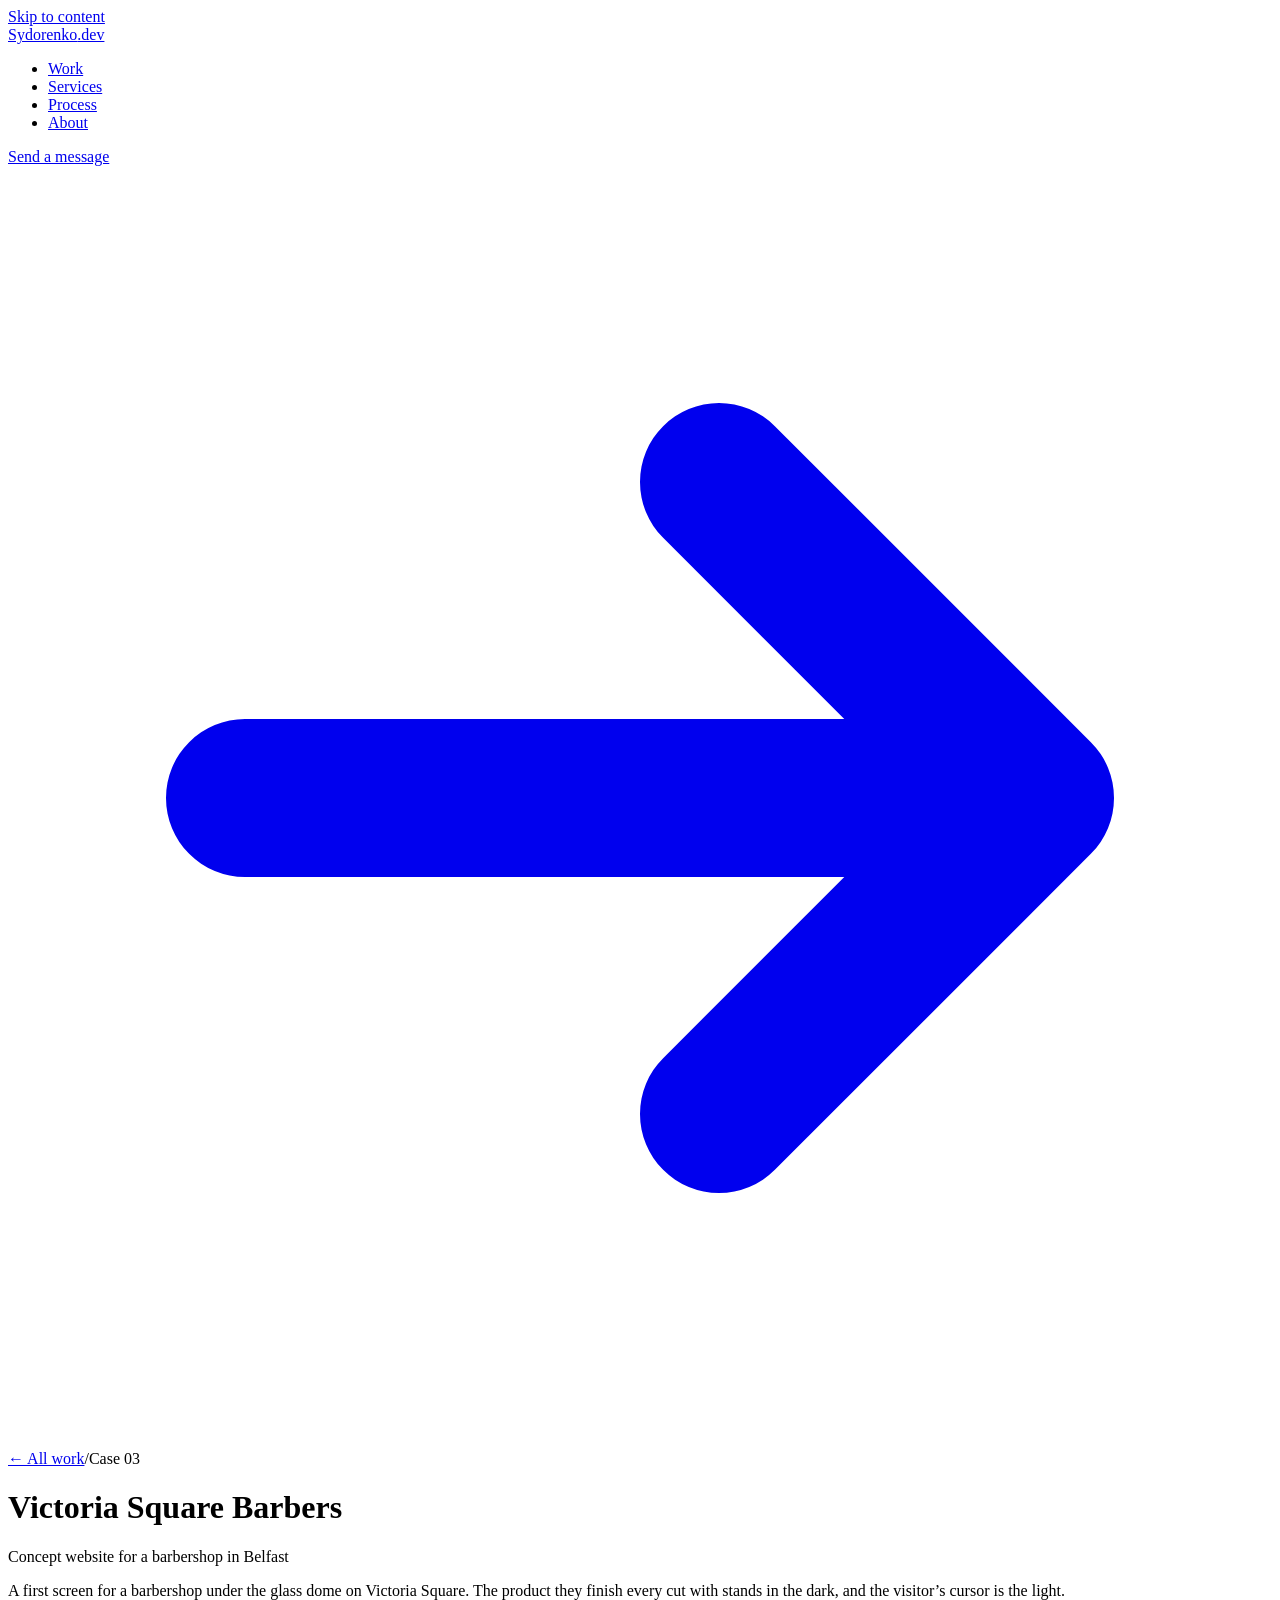
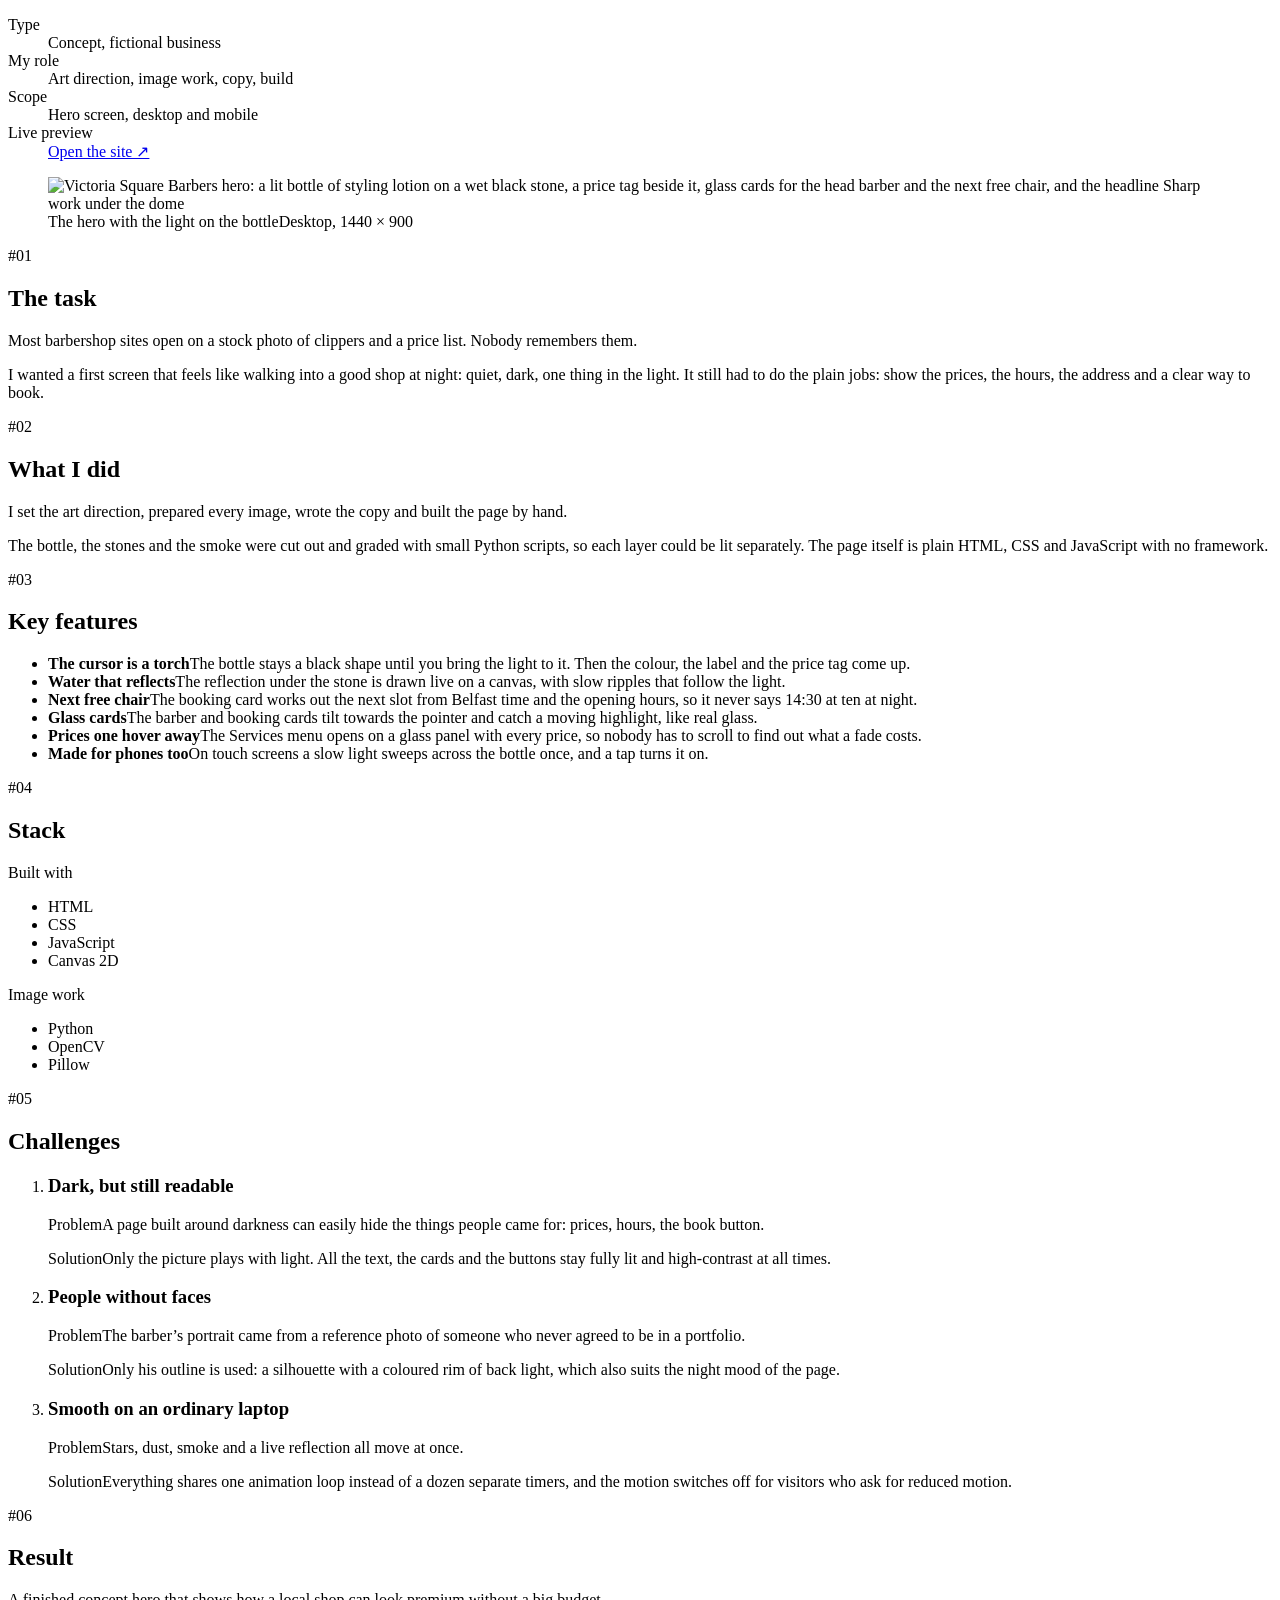
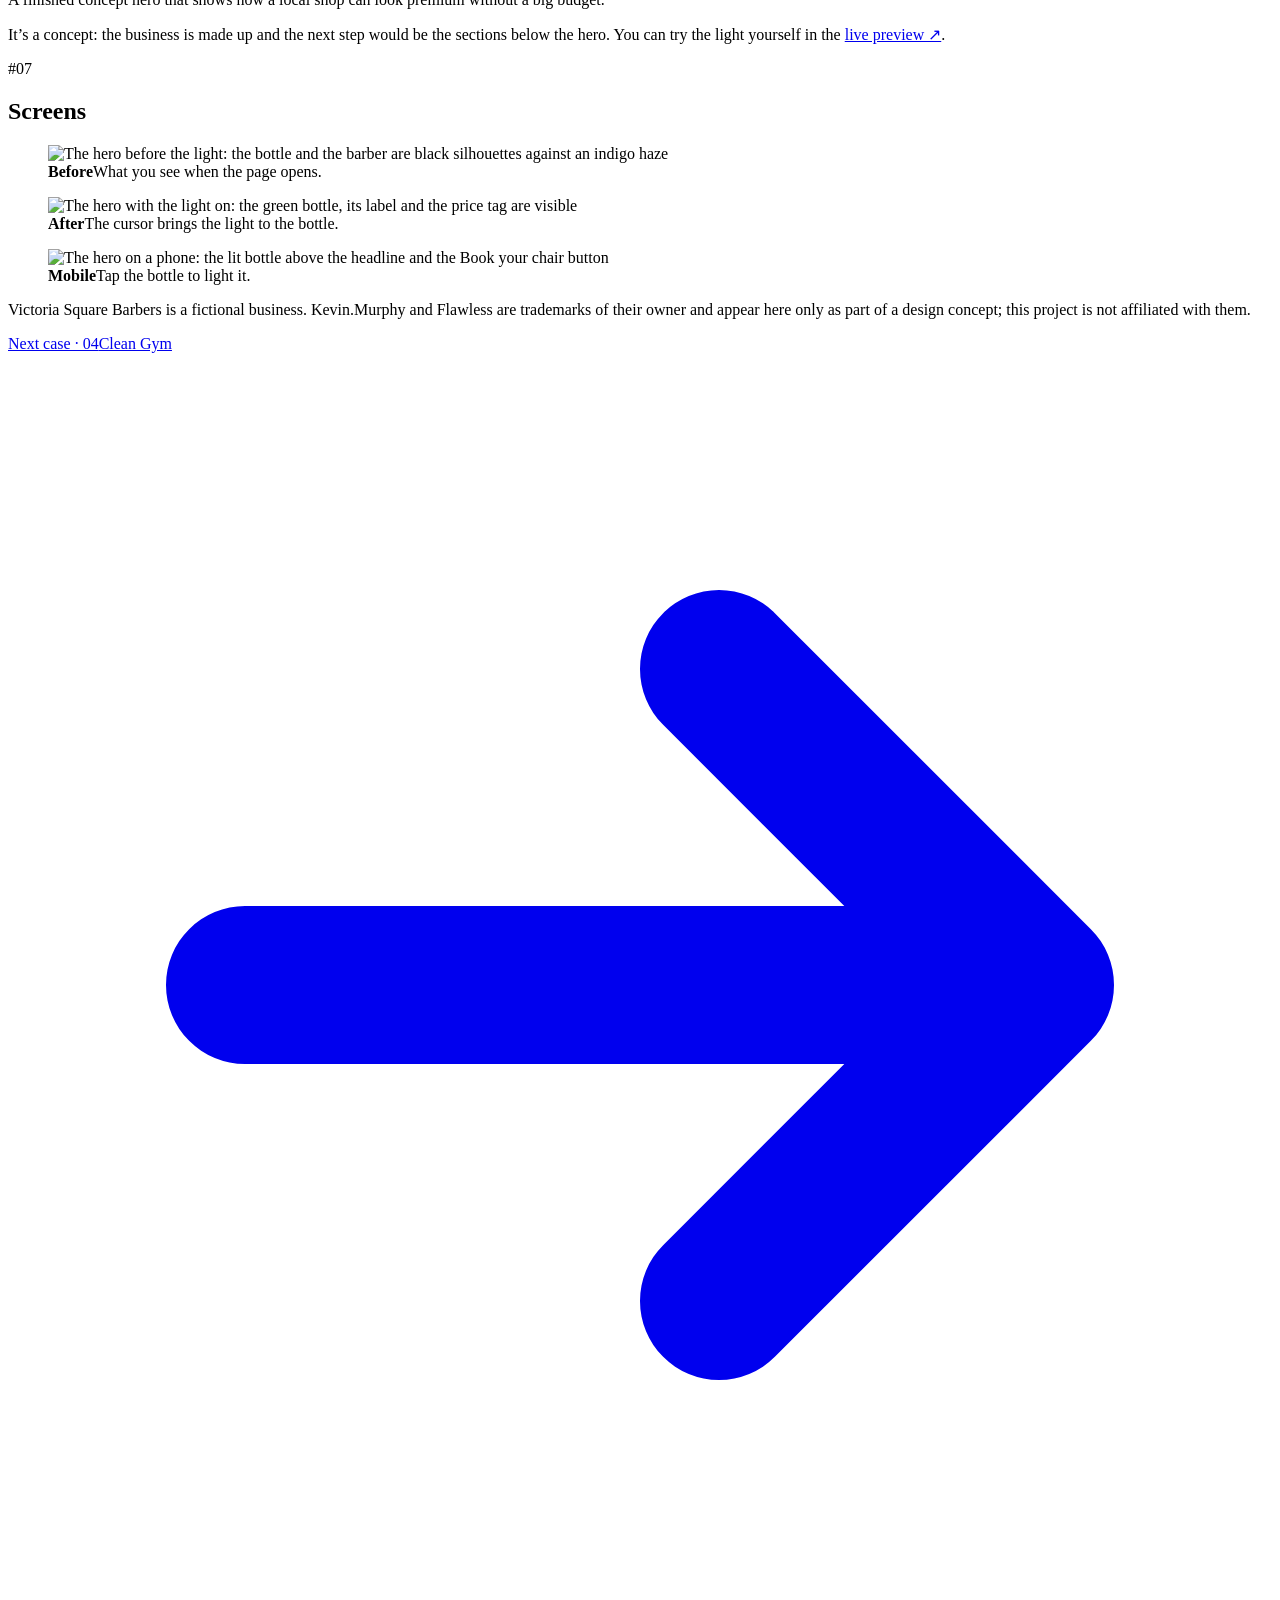
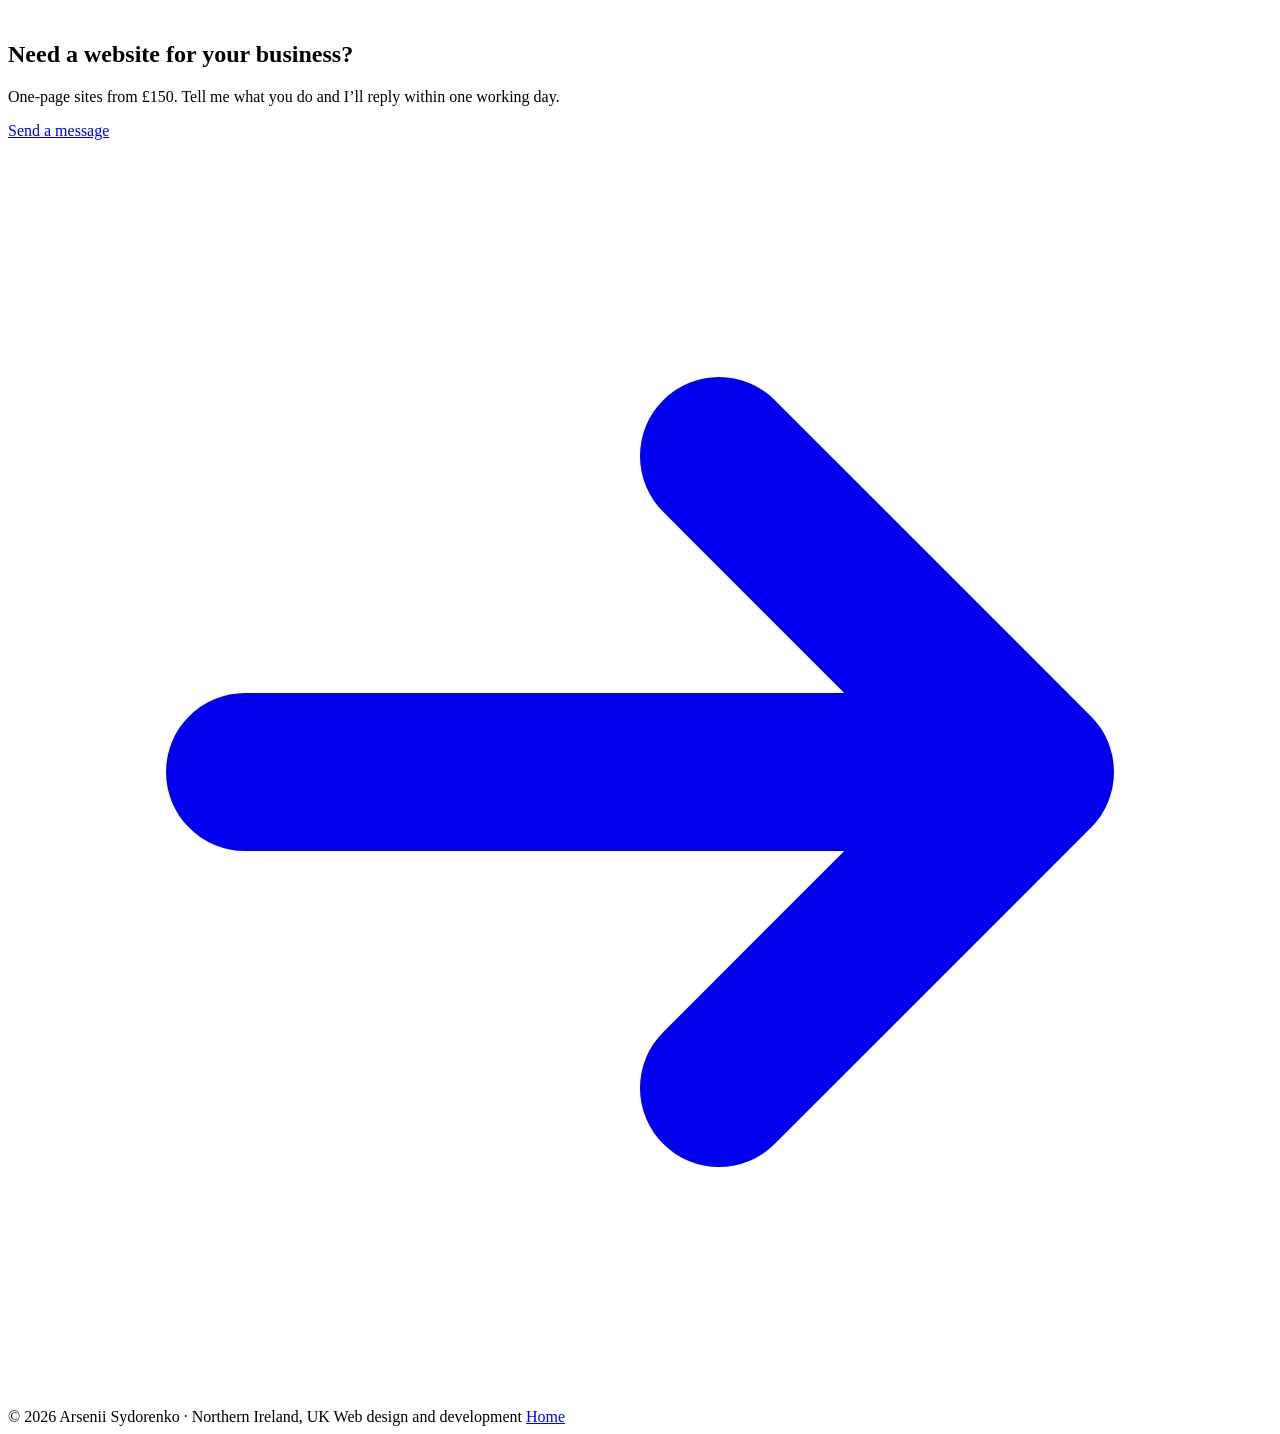
==== site/work/barbershop.html @ 32b09e99 "Initial commit" ====
<!DOCTYPE html>
<html lang="en-GB">
<head>
<meta charset="utf-8">
<meta name="viewport" content="width=device-width, initial-scale=1">
<title>Victoria Square Barbers: concept website | Arsenii Sydorenko</title>
<meta name="description" content="Case study: a concept hero screen for a barbershop on Victoria Square, Belfast. The product sits in the dark until your cursor lights it, with a live water reflection and glass booking cards.">
<link rel="canonical" href="https://sydorenkodev.co.uk/work/barbershop">
<meta property="og:type" content="article">
<meta property="og:site_name" content="Arsenii Sydorenko">
<meta property="og:title" content="Victoria Square Barbers: case study">
<meta property="og:description" content="A concept hero screen for a Belfast barbershop: a bottle in the dark that your cursor lights up.">
<meta property="og:url" content="https://sydorenkodev.co.uk/work/barbershop">
<meta property="og:image" content="https://sydorenkodev.co.uk/assets/img/barbershop-hero.webp">
<meta name="twitter:card" content="summary_large_image">
<meta name="theme-color" content="#09090C">
<link rel="icon" href="/favicon.svg" type="image/svg+xml">
<link rel="apple-touch-icon" href="/apple-touch-icon.png">
<link rel="preload" href="/assets/fonts/inter-tight-latin-wght-normal.woff2" as="font" type="font/woff2" crossorigin>
<link rel="stylesheet" href="/assets/css/style.css?v=3">
<script>if('IntersectionObserver' in window&&!matchMedia('(prefers-reduced-motion: reduce)').matches)document.documentElement.classList.add('js')</script>
</head>
<body class="theme-bb">
<a class="skip" href="#main">Skip to content</a>

<div class="shell">
  <header class="hero-card case-hero">
    <div class="hero-inner">
      <nav class="nav" aria-label="Main">
        <a class="brand" href="/">Sydorenko<span>.dev</span></a>
        <div class="nav-r">
          <ul>
            <li><a href="/#work">Work</a></li>
            <li><a href="/#services">Services</a></li>
            <li><a href="/#process">Process</a></li>
            <li><a href="/#about">About</a></li>
          </ul>
          <a class="btn btn-light btn-sm" href="/#contact">Send a message <span class="ic"><svg viewBox="0 0 16 16" fill="none" stroke="currentColor" stroke-width="2" stroke-linecap="round" stroke-linejoin="round" aria-hidden="true"><path d="M3 8h10M9 4l4 4-4 4"/></svg></span></a>
        </div>
      </nav>
      <p class="crumbs"><a href="/#work">← All work</a><span>/</span><span>Case 03</span></p>
      <h1 class="case-title" id="main">Victoria Square Barbers</h1>
      <p class="case-sub">Concept website for a barbershop in Belfast</p>
      <p class="case-lede">A first screen for a barbershop under the glass dome on Victoria Square. The product they finish every cut with stands in the dark, and the visitor’s cursor is the light.</p>
      <dl class="case-facts">
        <div><dt>Type</dt><dd>Concept, fictional business</dd></div>
        <div><dt>My role</dt><dd>Art direction, image work, copy, build</dd></div>
        <div><dt>Scope</dt><dd>Hero screen, desktop and mobile</dd></div>
        <div><dt>Live preview</dt><dd><a href="/demo/barbershop/" target="_blank" rel="noopener">Open the site ↗</a></dd></div>
      </dl>
    </div>
  </header>
</div>

<figure class="hero-media">
  <div class="frame-m"><img src="/assets/img/barbershop-hero.webp" width="1440" height="900" alt="Victoria Square Barbers hero: a lit bottle of styling lotion on a wet black stone, a price tag beside it, glass cards for the head barber and the next free chair, and the headline Sharp work under the dome" fetchpriority="high"></div>
  <figcaption><span>The hero with the light on the bottle</span><span>Desktop, 1440 × 900</span></figcaption>
</figure>

<main>
  <div class="wrap">
    <section class="chapter rv" aria-labelledby="c1">
      <header><span class="num">#01</span><h2 id="c1">The task</h2></header>
      <div class="body">
        <p class="lead">Most barbershop sites open on a stock photo of clippers and a price list. Nobody remembers them.</p>
        <p>I wanted a first screen that feels like walking into a good shop at night: quiet, dark, one thing in the light. It still had to do the plain jobs: show the prices, the hours, the address and a clear way to book.</p>
      </div>
    </section>
    <section class="chapter rv" aria-labelledby="c2">
      <header><span class="num">#02</span><h2 id="c2">What I did</h2></header>
      <div class="body">
        <p class="lead">I set the art direction, prepared every image, wrote the copy and built the page by hand.</p>
        <p>The bottle, the stones and the smoke were cut out and graded with small Python scripts, so each layer could be lit separately. The page itself is plain HTML, CSS and JavaScript with no framework.</p>
      </div>
    </section>
    <section class="chapter rv" aria-labelledby="c3">
      <header><span class="num">#03</span><h2 id="c3">Key features</h2></header>
      <div class="body">
        <ul class="feat">
          <li><b>The cursor is a torch</b>The bottle stays a black shape until you bring the light to it. Then the colour, the label and the price tag come up.</li>
          <li><b>Water that reflects</b>The reflection under the stone is drawn live on a canvas, with slow ripples that follow the light.</li>
          <li><b>Next free chair</b>The booking card works out the next slot from Belfast time and the opening hours, so it never says 14:30 at ten at night.</li>
          <li><b>Glass cards</b>The barber and booking cards tilt towards the pointer and catch a moving highlight, like real glass.</li>
          <li><b>Prices one hover away</b>The Services menu opens on a glass panel with every price, so nobody has to scroll to find out what a fade costs.</li>
          <li><b>Made for phones too</b>On touch screens a slow light sweeps across the bottle once, and a tap turns it on.</li>
        </ul>
      </div>
    </section>
    <section class="chapter rv" aria-labelledby="c4">
      <header><span class="num">#04</span><h2 id="c4">Stack</h2></header>
      <div class="body">
        <div class="stack-group"><span class="lbl">Built with</span><ul class="stack"><li>HTML</li><li>CSS</li><li>JavaScript</li><li>Canvas 2D</li></ul></div>
        <div class="stack-group"><span class="lbl">Image work</span><ul class="stack"><li>Python</li><li>OpenCV</li><li>Pillow</li></ul></div>
      </div>
    </section>
    <section class="chapter rv" aria-labelledby="c5">
      <header><span class="num">#05</span><h2 id="c5">Challenges</h2></header>
      <div class="body">
        <ol class="probs">
          <li class="prob"><h3>Dark, but still readable</h3><p class="row"><span class="lbl">Problem</span><span>A page built around darkness can easily hide the things people came for: prices, hours, the book button.</span></p><p class="row sol"><span class="lbl">Solution</span><span>Only the picture plays with light. All the text, the cards and the buttons stay fully lit and high-contrast at all times.</span></p></li>
          <li class="prob"><h3>People without faces</h3><p class="row"><span class="lbl">Problem</span><span>The barber’s portrait came from a reference photo of someone who never agreed to be in a portfolio.</span></p><p class="row sol"><span class="lbl">Solution</span><span>Only his outline is used: a silhouette with a coloured rim of back light, which also suits the night mood of the page.</span></p></li>
          <li class="prob"><h3>Smooth on an ordinary laptop</h3><p class="row"><span class="lbl">Problem</span><span>Stars, dust, smoke and a live reflection all move at once.</span></p><p class="row sol"><span class="lbl">Solution</span><span>Everything shares one animation loop instead of a dozen separate timers, and the motion switches off for visitors who ask for reduced motion.</span></p></li>
        </ol>
      </div>
    </section>
    <section class="chapter rv" aria-labelledby="c6">
      <header><span class="num">#06</span><h2 id="c6">Result</h2></header>
      <div class="body">
        <p class="result">A finished concept hero that shows how a local shop can look premium without a big budget.</p>
        <p>It’s a concept: the business is made up and the next step would be the sections below the hero. You can try the light yourself in the <a href="/demo/barbershop/" target="_blank" rel="noopener">live preview ↗</a>.</p>
      </div>
    </section>
    <section class="chapter rv" aria-labelledby="c7">
      <header><span class="num">#07</span><h2 id="c7">Screens</h2></header>
      <div class="body">
        <div class="gallery">
          <figure class="g-half"><div class="g-frame"><img src="/assets/img/barbershop-dark.webp" width="1440" height="900" alt="The hero before the light: the bottle and the barber are black silhouettes against an indigo haze" loading="lazy" decoding="async"></div><figcaption><b>Before</b>What you see when the page opens.</figcaption></figure>
          <figure class="g-half"><div class="g-frame"><img src="/assets/img/barbershop-hero.webp" width="1440" height="900" alt="The hero with the light on: the green bottle, its label and the price tag are visible" loading="lazy" decoding="async"></div><figcaption><b>After</b>The cursor brings the light to the bottle.</figcaption></figure>
          <figure class="g-quarter tall"><div class="g-frame"><img src="/assets/img/barbershop-mobile.webp" width="390" height="844" alt="The hero on a phone: the lit bottle above the headline and the Book your chair button" loading="lazy" decoding="async"></div><figcaption><b>Mobile</b>Tap the bottle to light it.</figcaption></figure>
        </div>
        <p class="credit">Victoria Square Barbers is a fictional business. Kevin.Murphy and Flawless are trademarks of their owner and appear here only as part of a design concept; this project is not affiliated with them.</p>
      </div>
    </section>

    <nav class="next" aria-label="Next case">
      <a href="/work/clean-gym"><span><span class="k">Next case · 04</span><span class="t">Clean Gym</span></span><span class="ic"><svg viewBox="0 0 16 16" fill="none" stroke="currentColor" stroke-width="2" stroke-linecap="round" stroke-linejoin="round" aria-hidden="true"><path d="M3 8h10M9 4l4 4-4 4"/></svg></span></a>
    </nav>
  </div>

  <section class="cta wrap" aria-labelledby="cta-h">
    <div class="cta-card">
      <div><h2 id="cta-h">Need a website for your business?</h2><p>One-page sites from £150. Tell me what you do and I’ll reply within one working day.</p></div>
      <a class="btn btn-light" href="/#contact">Send a message <span class="ic"><svg viewBox="0 0 16 16" fill="none" stroke="currentColor" stroke-width="2" stroke-linecap="round" stroke-linejoin="round" aria-hidden="true"><path d="M3 8h10M9 4l4 4-4 4"/></svg></span></a>
    </div>
  </section>
</main>

<footer class="footer">
  <div class="wrap">
    <span>© <span data-year>2026</span> Arsenii Sydorenko · Northern Ireland, UK</span>
    <span>Web design and development</span>
    <a href="/">Home</a>
  </div>
</footer>

<script src="/assets/js/main.js" defer></script>
</body>
</html>
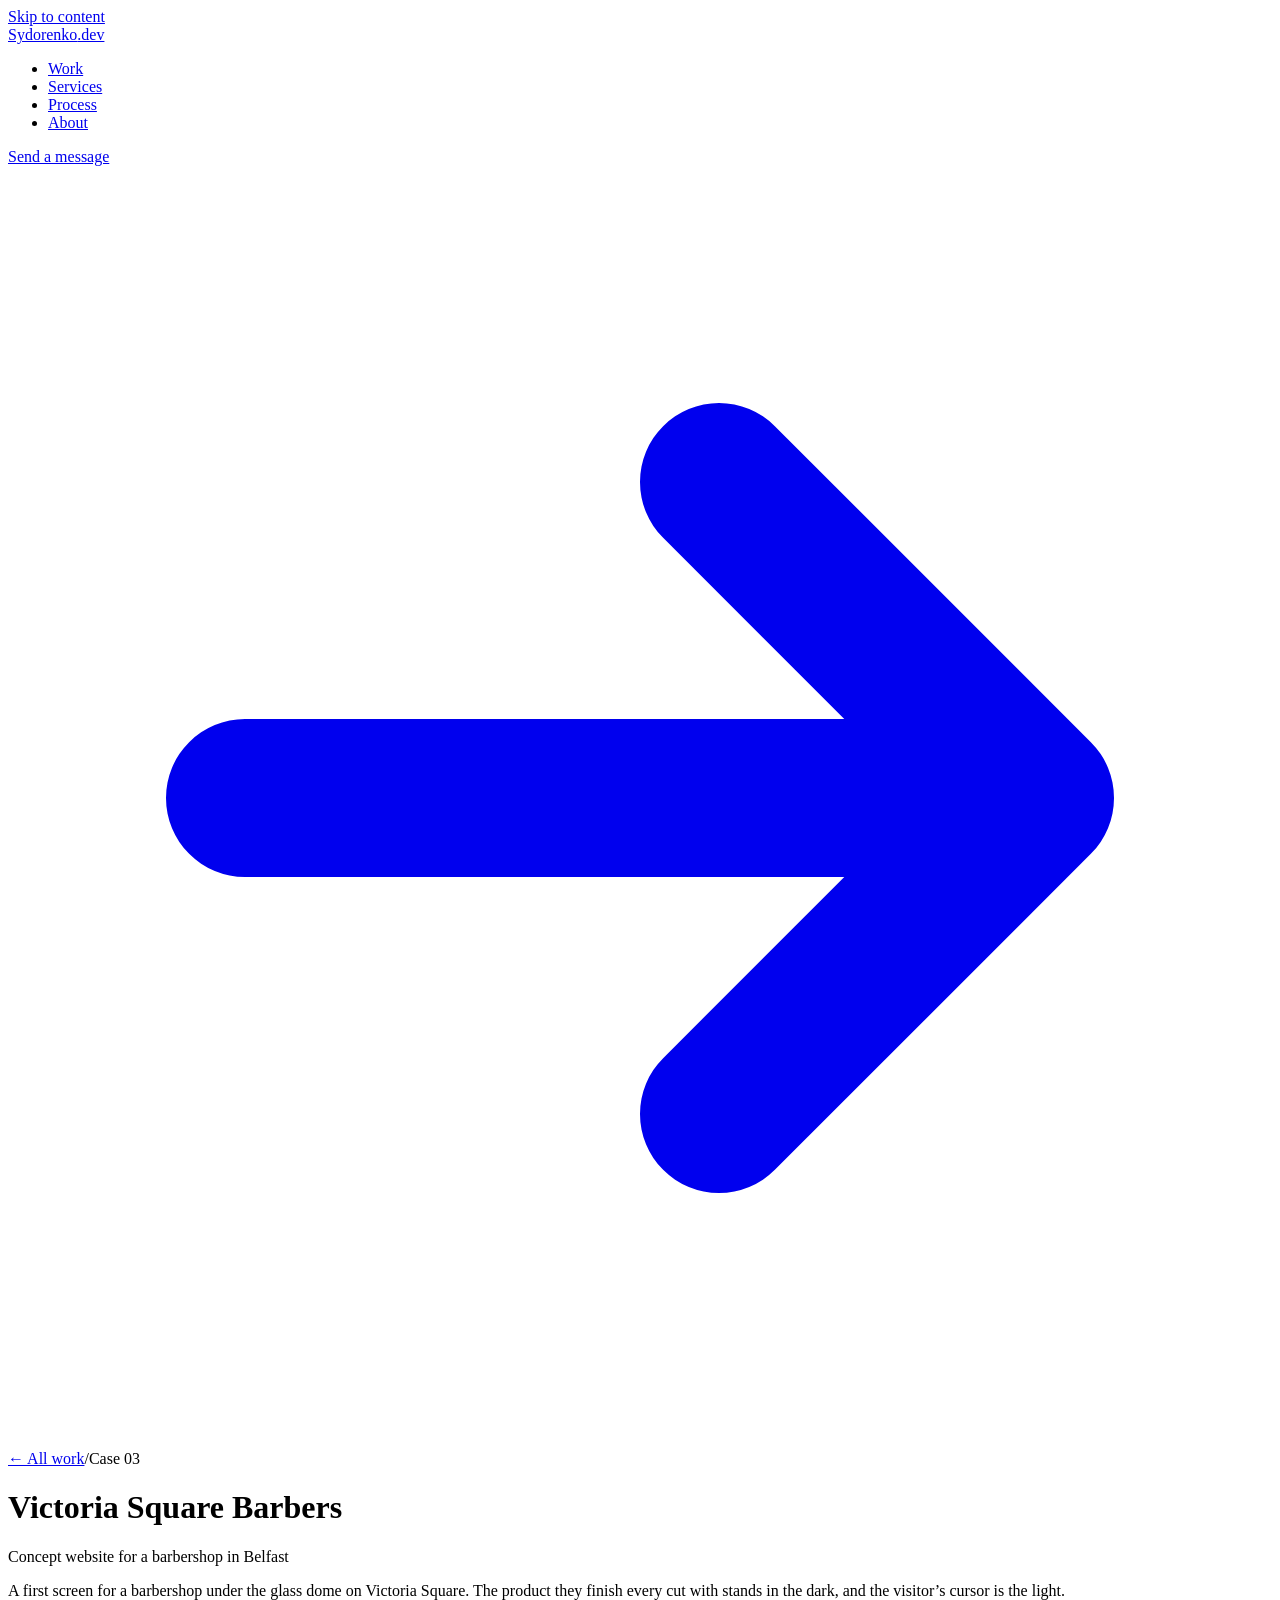
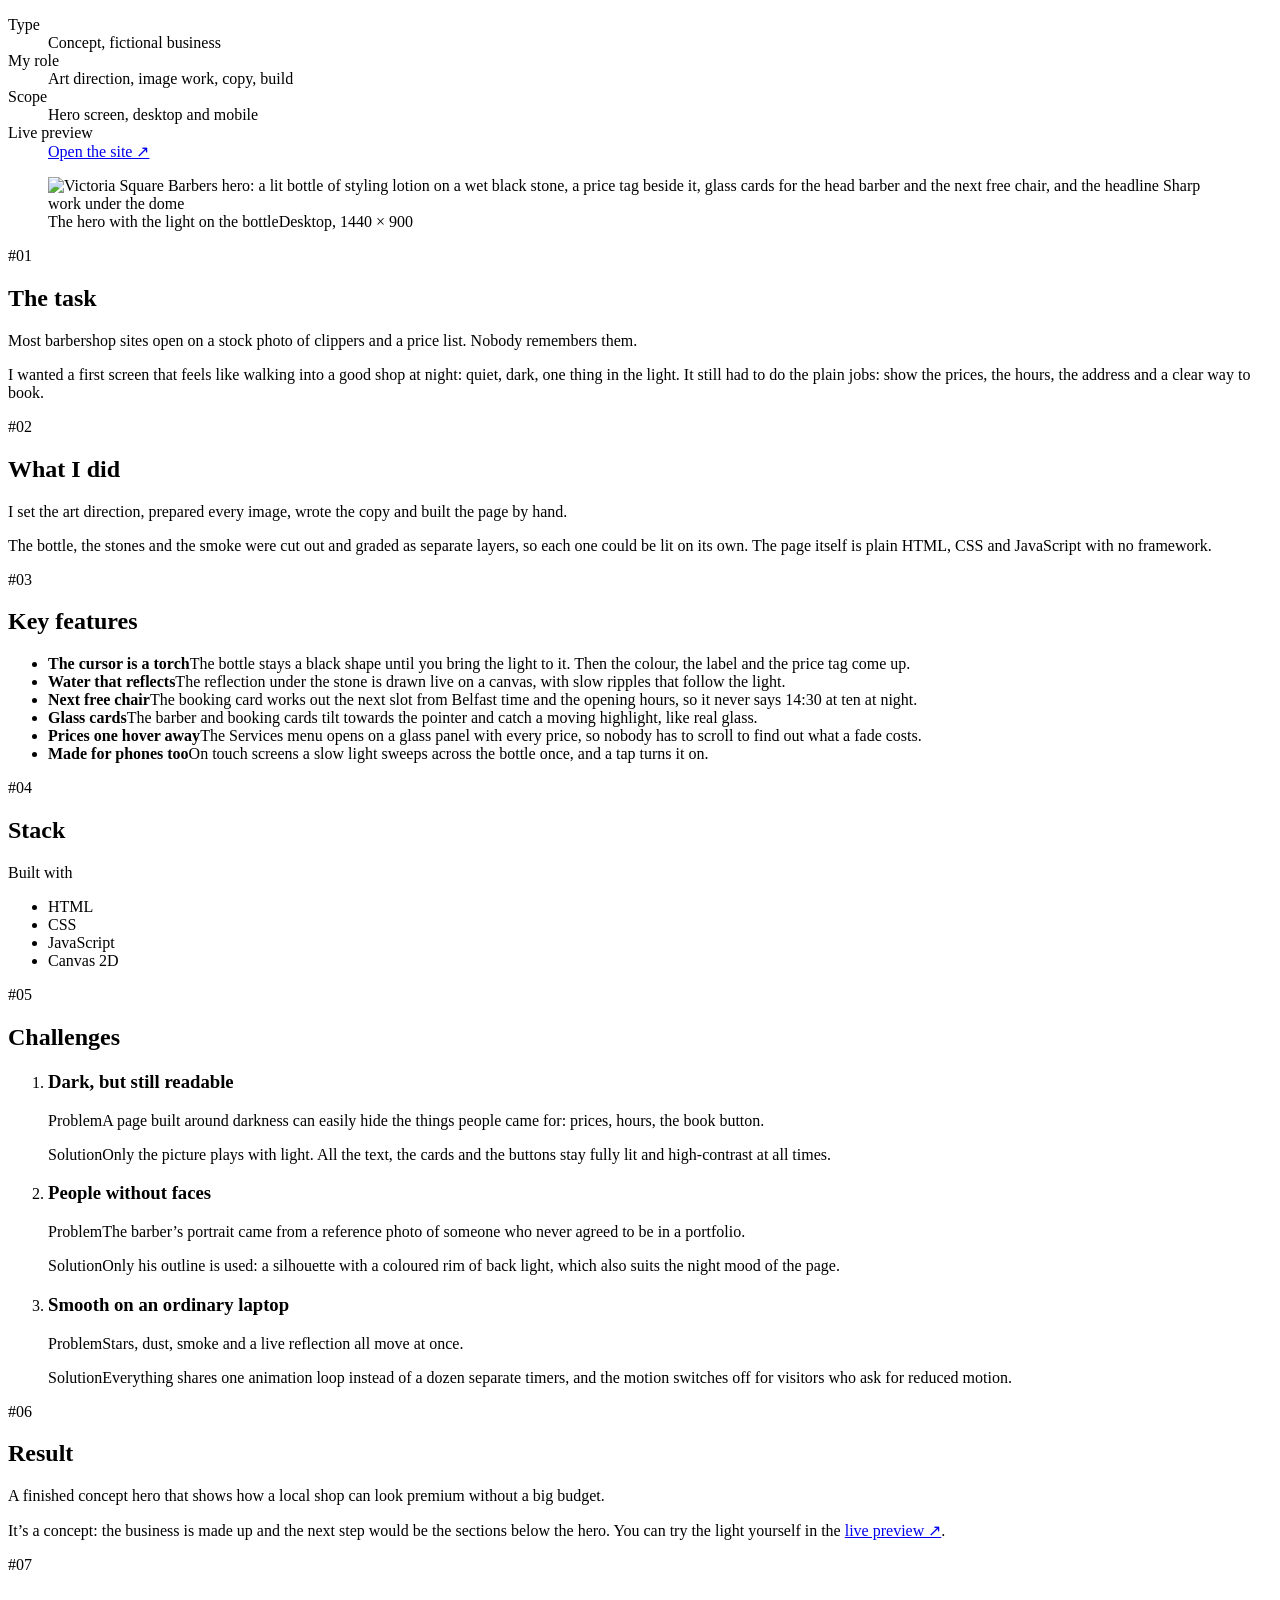
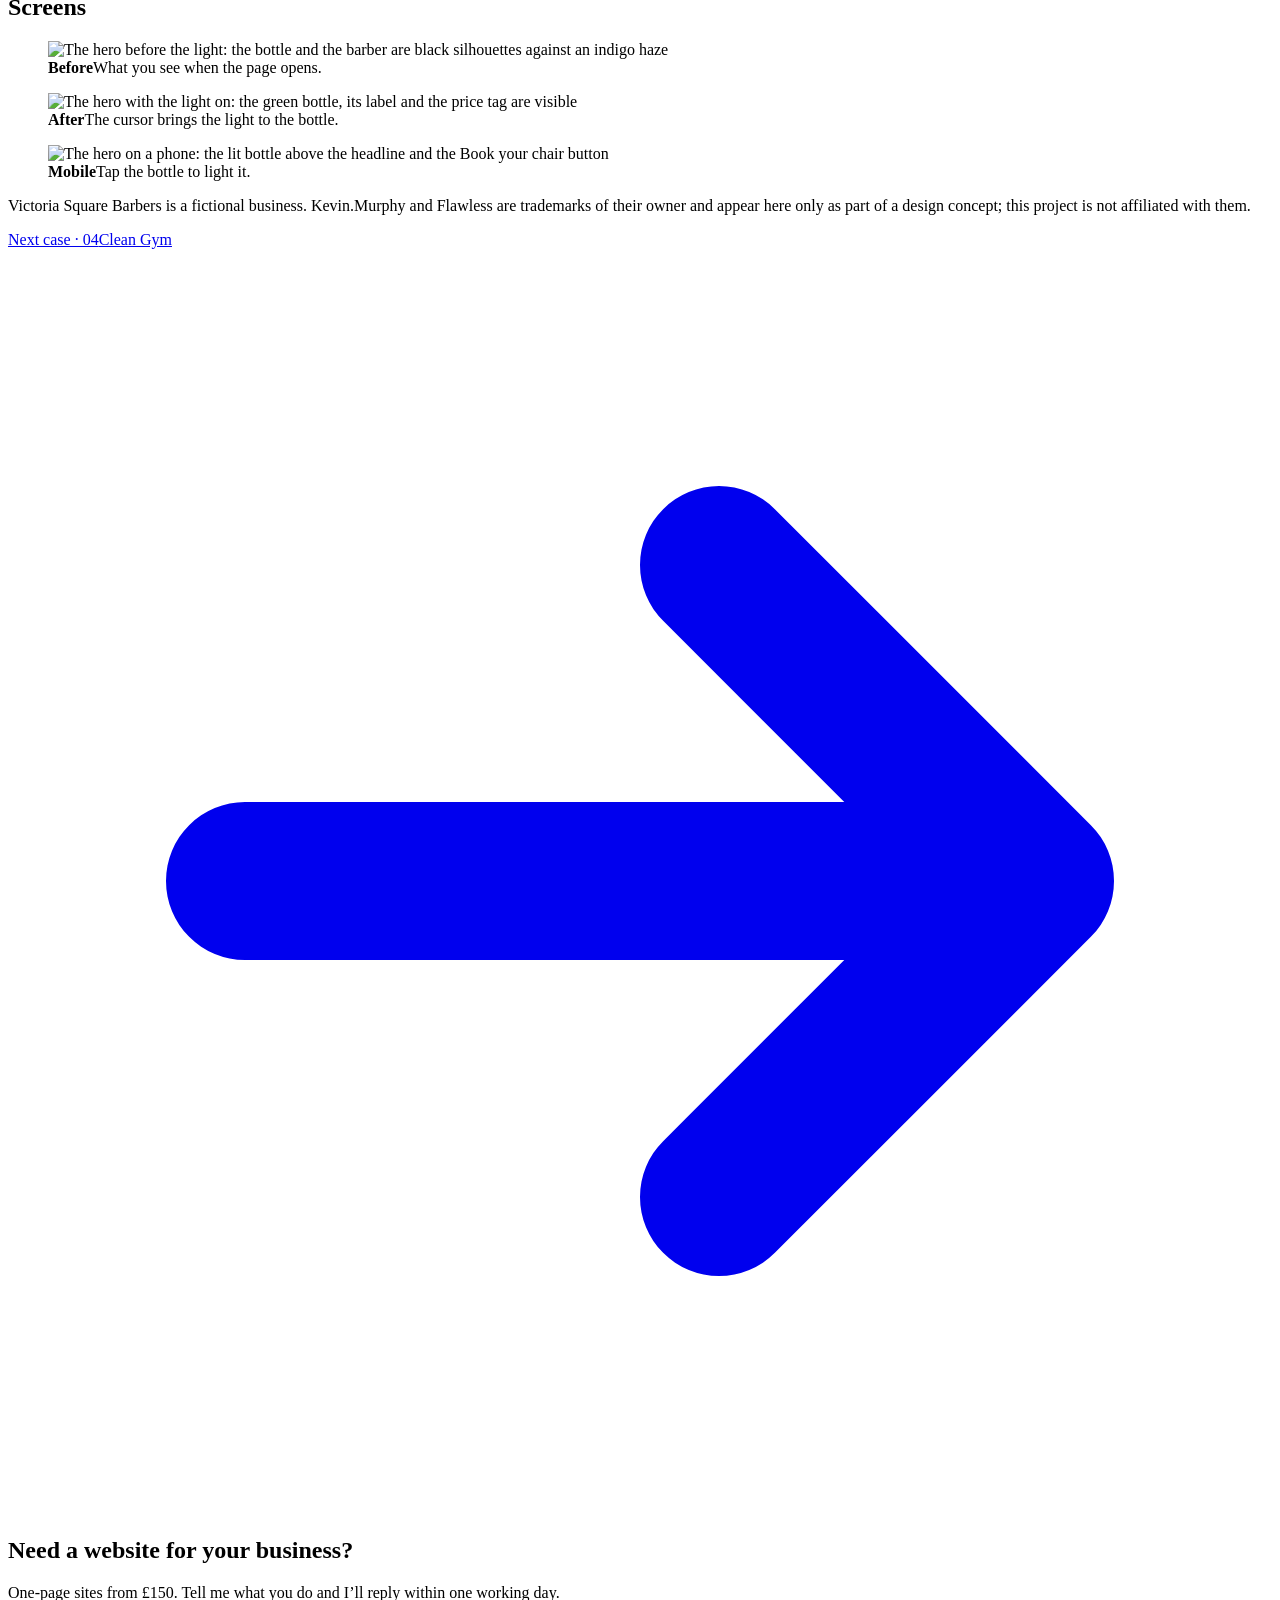
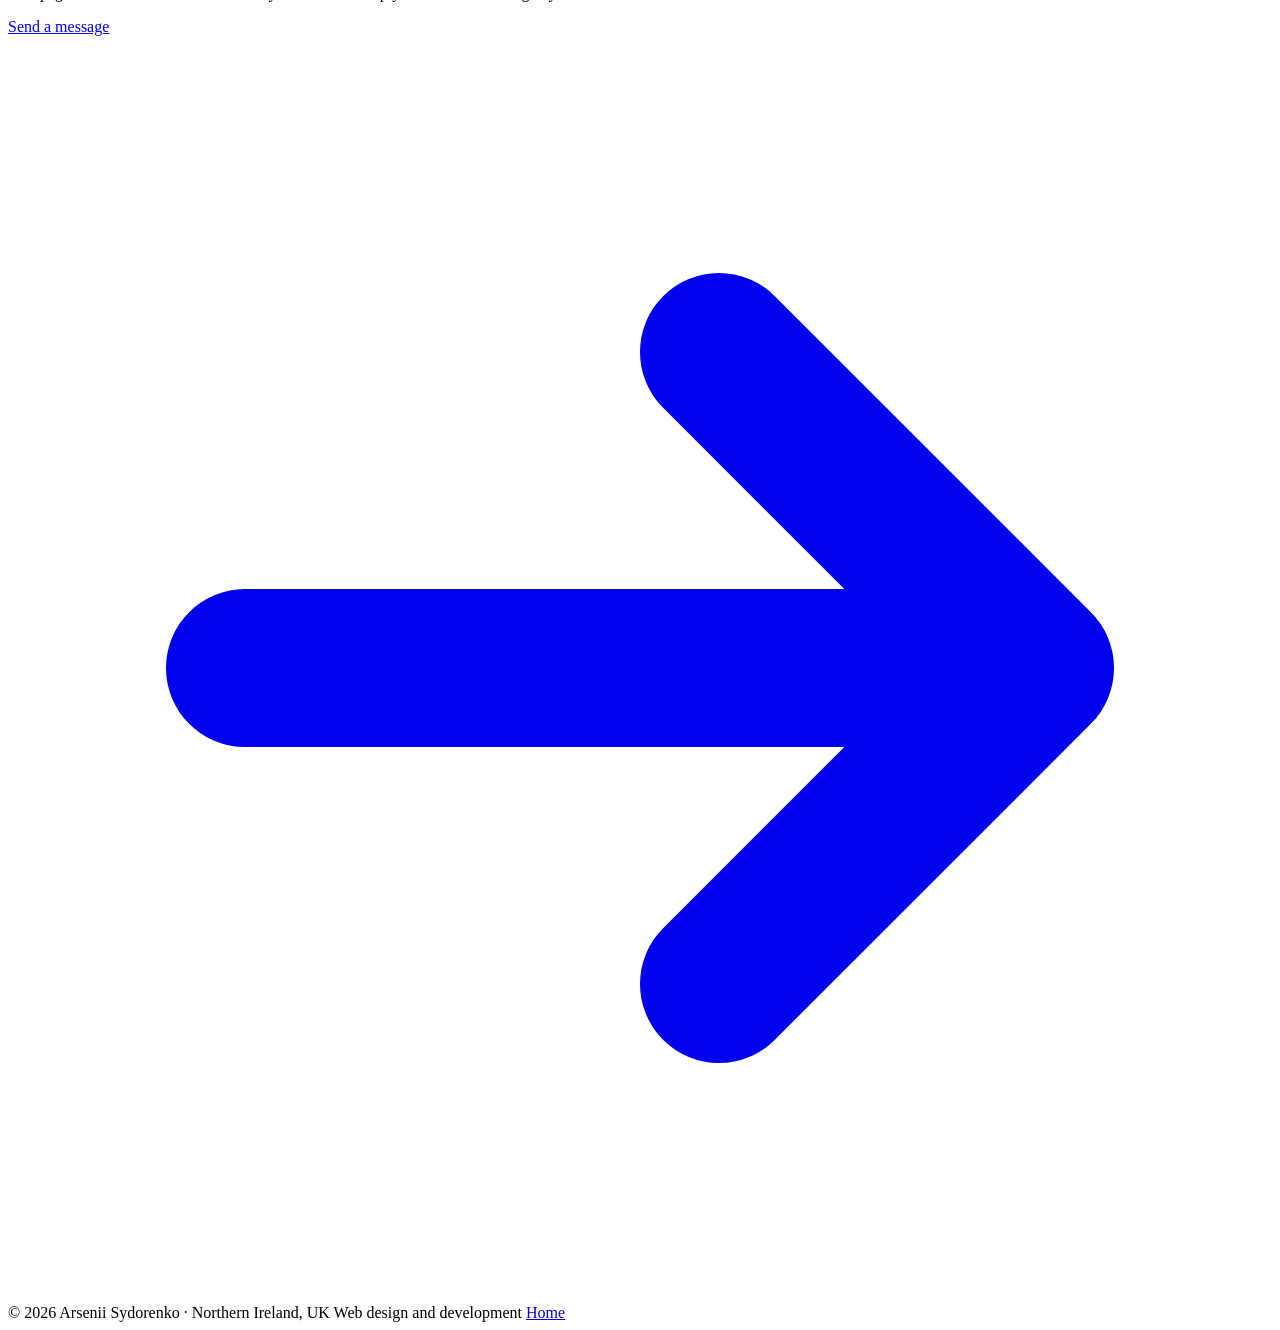
==== commit f52f7a54: "Trim stack lists on concept case pages" ====
--- a/site/work/barbershop.html
+++ b/site/work/barbershop.html
@@ -70,7 +70,7 @@
       <header><span class="num">#02</span><h2 id="c2">What I did</h2></header>
       <div class="body">
         <p class="lead">I set the art direction, prepared every image, wrote the copy and built the page by hand.</p>
-        <p>The bottle, the stones and the smoke were cut out and graded with small Python scripts, so each layer could be lit separately. The page itself is plain HTML, CSS and JavaScript with no framework.</p>
+        <p>The bottle, the stones and the smoke were cut out and graded as separate layers, so each one could be lit on its own. The page itself is plain HTML, CSS and JavaScript with no framework.</p>
       </div>
     </section>
     <section class="chapter rv" aria-labelledby="c3">
@@ -90,7 +90,6 @@
       <header><span class="num">#04</span><h2 id="c4">Stack</h2></header>
       <div class="body">
         <div class="stack-group"><span class="lbl">Built with</span><ul class="stack"><li>HTML</li><li>CSS</li><li>JavaScript</li><li>Canvas 2D</li></ul></div>
-        <div class="stack-group"><span class="lbl">Image work</span><ul class="stack"><li>Python</li><li>OpenCV</li><li>Pillow</li></ul></div>
       </div>
     </section>
     <section class="chapter rv" aria-labelledby="c5">
